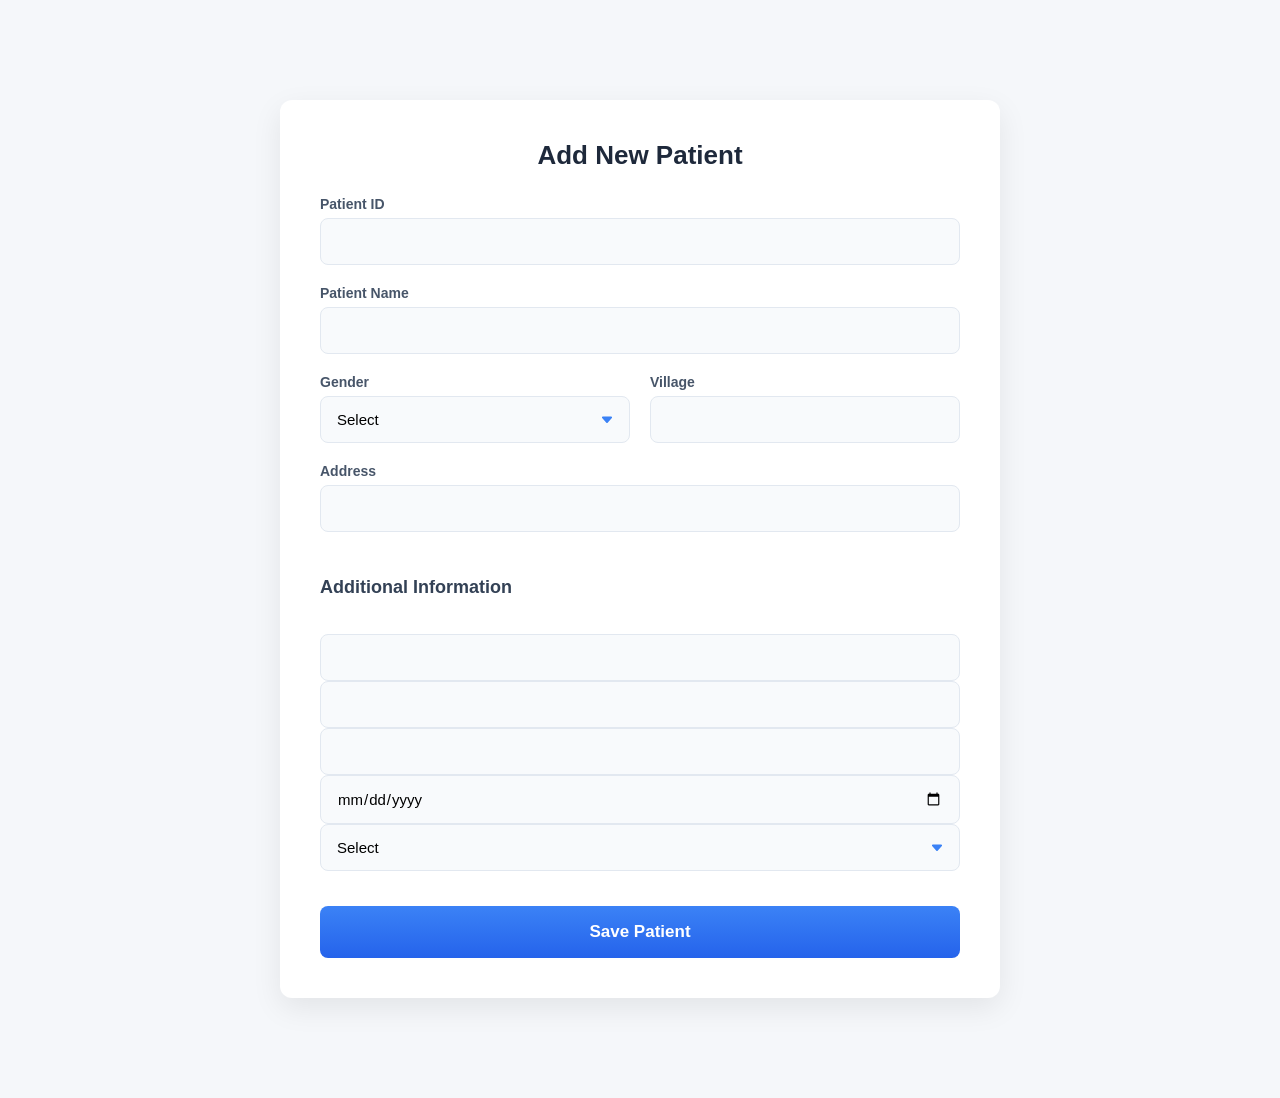
==== SynerSence/src/main/resources/templates/add-patient.html @ c2cc036c "Add files via upload" ====
<!DOCTYPE html>
<html xmlns:th="http://www.thymeleaf.org">
<head>
    <meta charset="UTF-8">
    <title>Add Patient</title>

    <style>
        * {
            margin: 0;
            padding: 0;
            box-sizing: border-box;
            font-family: 'Segoe UI', Tahoma, Geneva, Verdana, sans-serif;
        }

        body {
            background-color: #f5f7fa;
            color: #333;
        }

        .content {
            max-width: 720px;
            margin: 100px auto;
            background: #ffffff;
            padding: 40px;
            border-radius: 12px;
            box-shadow: 0 10px 30px rgba(0,0,0,0.08);
        }

        h2 {
            font-size: 26px;
            font-weight: 700;
            margin-bottom: 25px;
            color: #1e293b;
            text-align: center;
        }

        h3 {
            grid-column: span 2;
            margin: 25px 0 10px;
            font-size: 18px;
            color: #334155;
        }

        form {
            display: grid;
            grid-template-columns: repeat(2, 1fr);
            gap: 20px;
        }

        label {
            font-size: 14px;
            font-weight: 600;
            margin-bottom: 6px;
            display: block;
            color: #475569;
        }

        .form-group {
            display: flex;
            flex-direction: column;
        }

        .full-width {
            grid-column: span 2;
        }

        input, select {
            padding: 14px 16px;
            border: 1px solid #e2e8f0;
            border-radius: 8px;
            font-size: 15px;
            background-color: #f8fafc;
            transition: all 0.2s;
        }

        input:focus, select:focus {
            outline: none;
            border-color: #3b82f6;
            background-color: #ffffff;
            box-shadow: 0 0 0 3px rgba(59,130,246,0.15);
        }

        select {
            appearance: none;
            background-image: url("data:image/svg+xml,%3Csvg xmlns='http://www.w3.org/2000/svg' fill='%233b82f6' viewBox='0 0 16 16'%3E%3Cpath d='M7.247 11.14 2.451 5.658C1.885 5.013 2.345 4 3.204 4h9.592a1 1 0 0 1 .753 1.659l-4.796 5.48a1 1 0 0 1-1.506 0z'/%3E%3C/svg%3E");
            background-repeat: no-repeat;
            background-position: right 15px center;
            background-size: 14px;
            padding-right: 40px;
        }

        button {
            grid-column: span 2;
            margin-top: 15px;
            padding: 16px;
            font-size: 17px;
            font-weight: 600;
            color: #ffffff;
            background: linear-gradient(180deg, #3b82f6, #2563eb);
            border: none;
            border-radius: 8px;
            cursor: pointer;
            transition: all 0.2s;
        }

        button:hover {
            background: linear-gradient(180deg, #2563eb, #1d4ed8);
            transform: translateY(-2px);
            box-shadow: 0 6px 10px rgba(37,99,235,0.25);
        }

        @media (max-width: 768px) {
            form {
                grid-template-columns: 1fr;
            }

            .full-width {
                grid-column: span 1;
            }
        }
    </style>
        <link rel="manifest" href="/manifest.json">
    
</head>

<body>

<div class="content">

    <h2>Add New Patient</h2>

    <form th:action="@{/patients/save}" th:object="${patient}" method="post">

        <!-- BASIC INFO -->
        <div class="form-group full-width">
            <label>Patient ID</label>
            <input type="text" th:field="*{patientId}" required>
        </div>

        <div class="form-group full-width">
            <label>Patient Name</label>
            <input type="text" th:field="*{patientName}" required>
        </div>

        <div class="form-group">
            <label>Gender</label>
            <select th:field="*{gender}">
                <option value="">Select</option>
                <option value="Male">Male</option>
                <option value="Female">Female</option>
            </select>
        </div>

        <div class="form-group">
            <label>Village</label>
            <input type="text" th:field="*{village}">
        </div>

        <div class="form-group full-width">
            <label>Address</label>
            <input type="text" th:field="*{address}">
        </div>

        <!-- CUSTOM FIELDS -->
        <h3>Additional Information</h3>

        <div th:each="field : ${customFields}" class="form-group full-width">

            <label th:text="${field.labelName}"></label>

            <!-- TEXT -->
            <input th:if="${field.dataType == 'TEXT'}"
                   type="text"
                   th:name="'custom_' + ${field.id}"
                   th:required="${field.mandatory}" />

            <!-- NUMBER -->
            <input th:if="${field.dataType == 'NUMBER'}"
                   type="number"
                   th:name="'custom_' + ${field.id}"
                   th:required="${field.mandatory}" />

            <!-- EMAIL -->
            <input th:if="${field.dataType == 'EMAIL'}"
                   type="email"
                   th:name="'custom_' + ${field.id}"
                   th:required="${field.mandatory}" />

            <!-- DATE -->
            <input th:if="${field.dataType == 'DATE'}"
                   type="date"
                   th:name="'custom_' + ${field.id}"
                   th:required="${field.mandatory}" />

            <!-- DROPDOWN -->
            <select th:if="${field.dataType == 'DROPDOWN'}"
                    th:name="'custom_' + ${field.id}"
                    th:required="${field.mandatory}">
                <option value="">Select</option>
                <option th:each="opt : ${#strings.arraySplit(field.options, ',')}"
                        th:value="${opt}"
                        th:text="${opt}">
                </option>
            </select>

        </div>

        <button type="submit">Save Patient</button>

    </form>

</div>
</body>
</html>
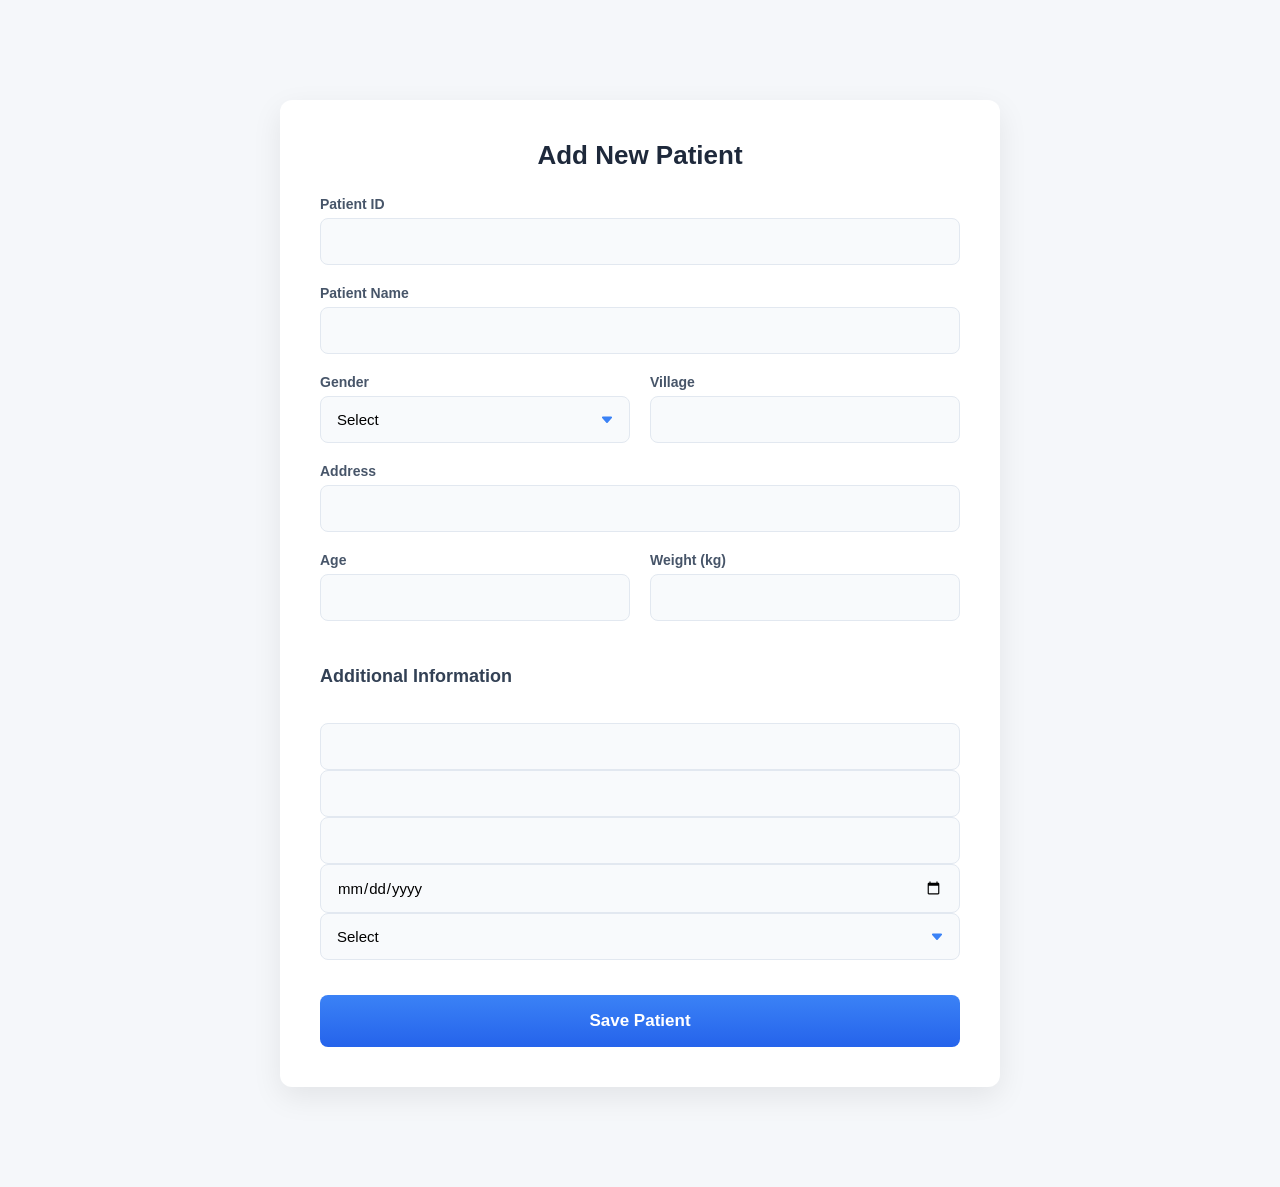
==== commit 96f9b552: "Update add-patient.html" ====
--- a/SynerSence/src/main/resources/templates/add-patient.html
+++ b/SynerSence/src/main/resources/templates/add-patient.html
@@ -161,6 +161,16 @@
             <input type="text" th:field="*{address}">
         </div>
 
+        	<div class="form-group">
+    <label>Age</label>
+    <input type="number" min="0" th:field="*{age}" required>
+</div>
+
+<div class="form-group">
+    <label>Weight (kg)</label>
+    <input type="number" step="0.1" th:field="*{weight}" required>
+</div>
+
         <!-- CUSTOM FIELDS -->
         <h3>Additional Information</h3>
 
@@ -212,3 +222,4 @@
 </div>
 </body>
 </html>
+
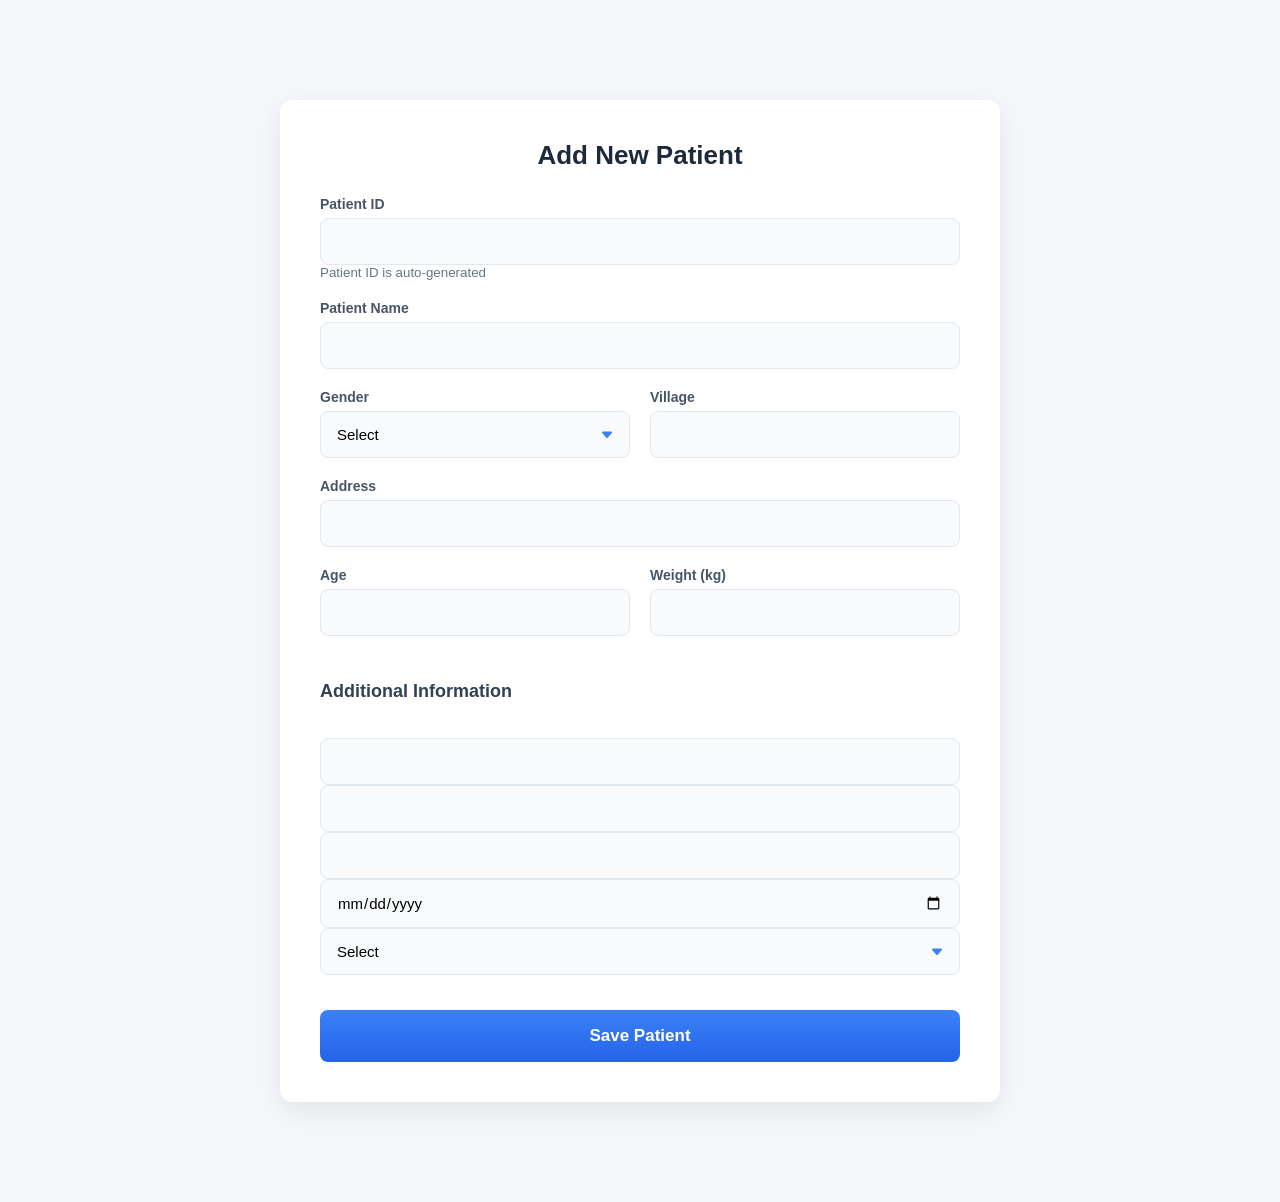
==== commit cb69d84b: "Update add-patient.html" ====
--- a/SynerSence/src/main/resources/templates/add-patient.html
+++ b/SynerSence/src/main/resources/templates/add-patient.html
@@ -134,7 +134,9 @@
         <!-- BASIC INFO -->
         <div class="form-group full-width">
             <label>Patient ID</label>
-            <input type="text" th:field="*{patientId}" required>
+            <input type="text" th:field="*{patientId}" readonly>
+<small style="color:#64748b;">Patient ID is auto-generated</small>
+
         </div>
 
         <div class="form-group full-width">
@@ -223,3 +225,5 @@
 </body>
 </html>
 
+
+
